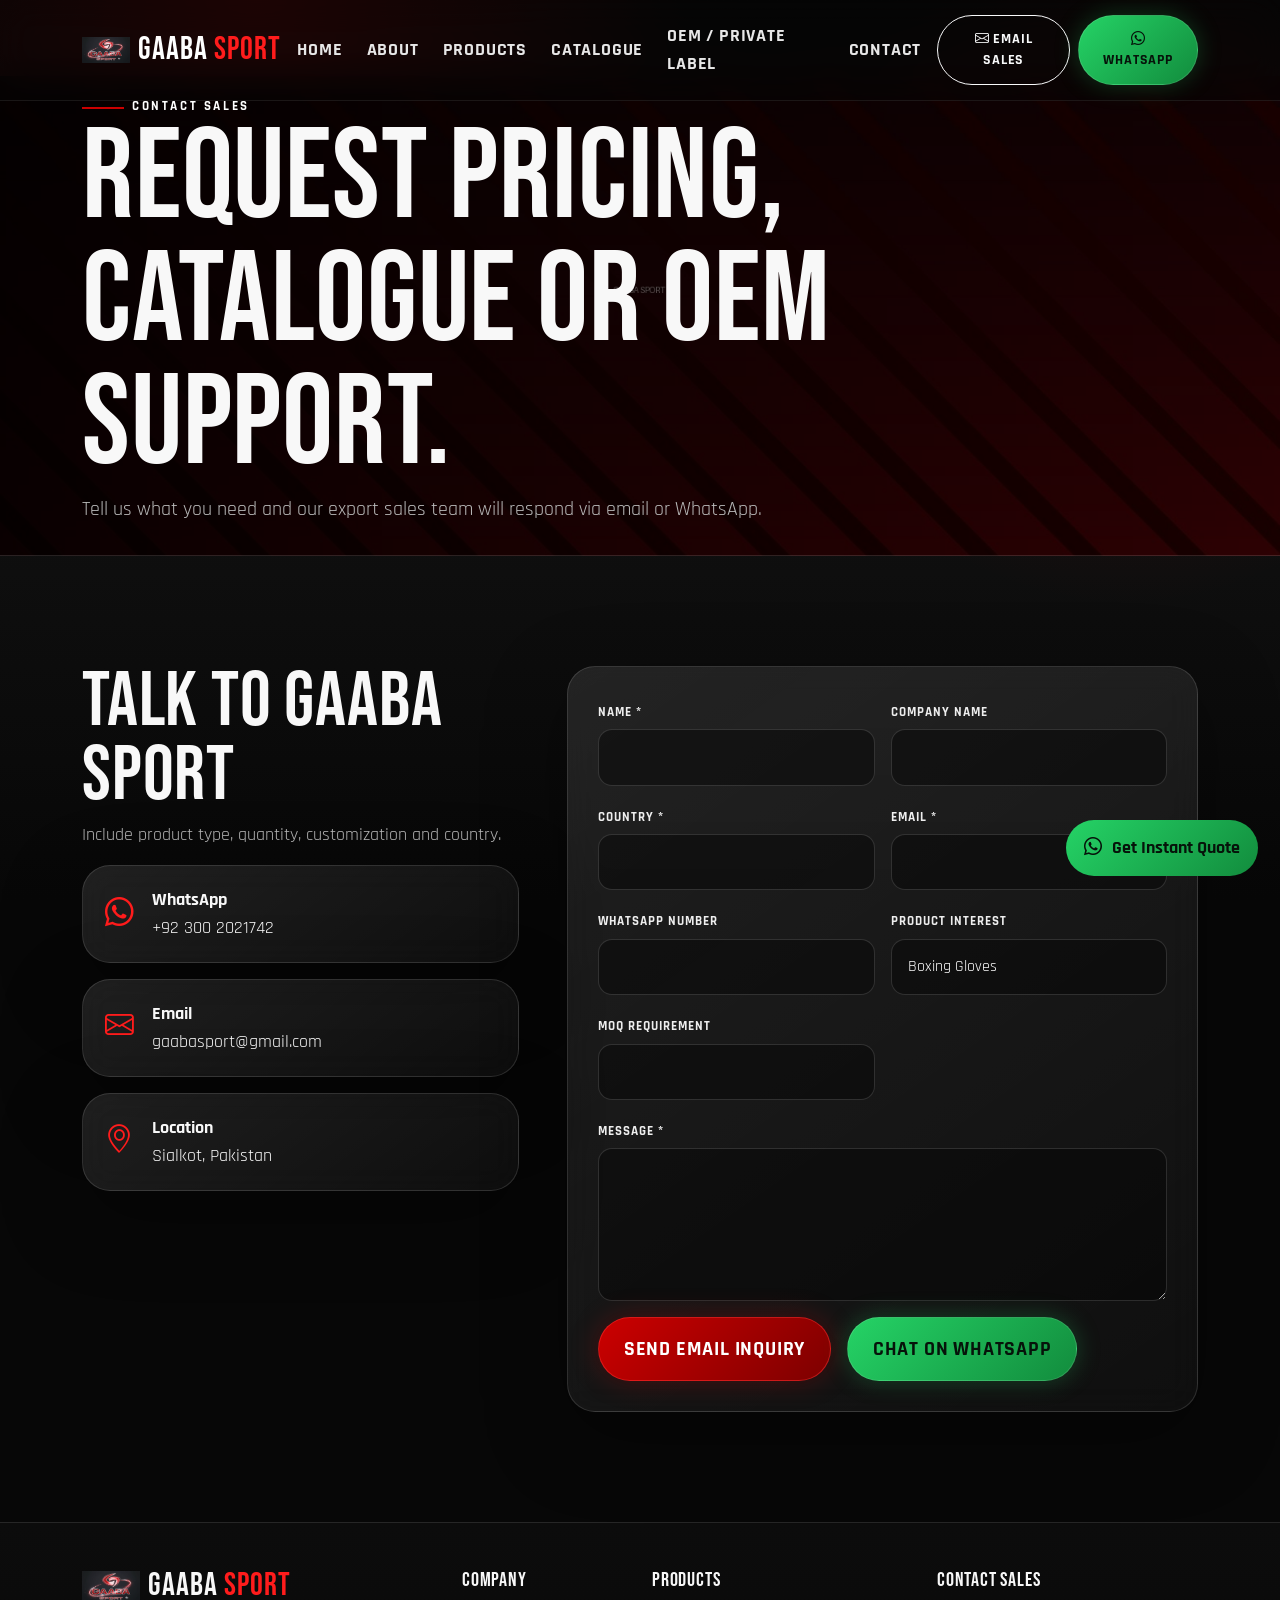
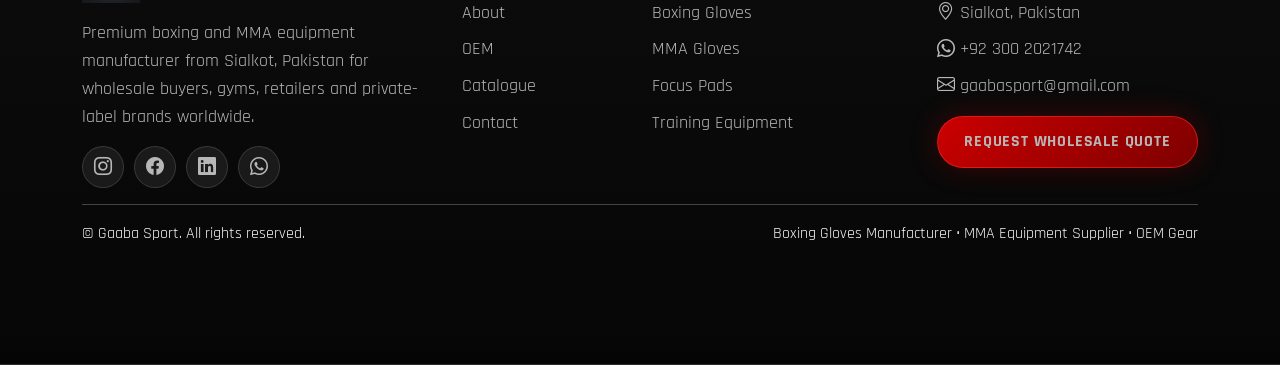
==== contact.html @ 2f082242 "Add files via upload" ====
<!doctype html><html lang="en"><head><meta charset="utf-8"><meta name="viewport" content="width=device-width,initial-scale=1"><meta name="theme-color" content="#070707"><meta name="robots" content="index,follow"><link rel="icon" href="img/logo.png"><link rel="preconnect" href="https://fonts.googleapis.com"><link rel="preconnect" href="https://fonts.gstatic.com" crossorigin><link href="https://fonts.googleapis.com/css2?family=Bebas+Neue&family=Crimson+Pro:wght@400;600;700&family=Rajdhani:wght@400;500;600;700&display=swap" rel="stylesheet"><link href="https://cdn.jsdelivr.net/npm/bootstrap@5.3.3/dist/css/bootstrap.min.css" rel="stylesheet"><link href="https://cdn.jsdelivr.net/npm/bootstrap-icons@1.11.3/font/bootstrap-icons.min.css" rel="stylesheet"><link rel="stylesheet" href="css/style.css"><title>Contact Gaaba Sport | Wholesale Boxing & MMA Gear Inquiry</title><meta name="description" content="Contact Gaaba Sport for wholesale boxing gloves, MMA equipment, custom gloves and catalogue requests."><meta name="keywords" content="boxing gloves manufacturer, MMA equipment supplier, wholesale boxing gear, custom boxing gloves, OEM combat sports equipment"><link rel="canonical" href="https://gaabasport.com/contact.html"><meta property="og:title" content="Contact Gaaba Sport | Wholesale Boxing & MMA Gear Inquiry"><meta property="og:description" content="Contact Gaaba Sport for wholesale boxing gloves, MMA equipment, custom gloves and catalogue requests."><meta property="og:image" content="https://gaabasport.com/img/og-cover.jpg"><script type="application/ld+json">{"@context":"https://schema.org","@type":"Organization","name":"Gaaba Sport","email":"mailto:gaabasport@gmail.com","telephone":"+92 300 2021742","address":{"@type":"PostalAddress","addressLocality":"Sialkot","addressCountry":"PK"}}</script></head><body><nav class="navbar navbar-expand-lg navbar-dark fixed-top gs-navbar"><div class="container"><a class="navbar-brand d-flex align-items-center gap-2" href="index.html"><img src="img/logo.png" class="brand-logo" alt="Gaaba Sport logo"><span class="brand-wordmark">Gaaba <b>Sport</b></span></a><button class="navbar-toggler" type="button" data-bs-toggle="collapse" data-bs-target="#mainNav"><span class="navbar-toggler-icon"></span></button><div class="collapse navbar-collapse" id="mainNav"><ul class="navbar-nav ms-auto align-items-lg-center gap-lg-2"><li><a class="nav-link" href="index.html">Home</a></li><li><a class="nav-link" href="about.html">About</a></li><li><a class="nav-link" href="products.html">Products</a></li><li><a class="nav-link" href="catalogue.html">Catalogue</a></li><li><a class="nav-link" href="oem.html">OEM / Private Label</a></li><li><a class="nav-link" href="contact.html">Contact</a></li><li><a class="btn btn-outline-light btn-sm" href="mailto:gaabasport@gmail.com"><i class="bi bi-envelope"></i> Email Sales</a></li><li><a class="btn btn-whatsapp btn-sm" href="https://wa.me/923002021742" target="_blank"><i class="bi bi-whatsapp"></i> WhatsApp</a></li></ul></div></div></nav><main class="page-main"><section class="page-hero"><div class="container"><span class="eyebrow">Contact Sales</span><h1>Request pricing, catalogue or OEM support.</h1><p>Tell us what you need and our export sales team will respond via email or WhatsApp.</p></div></section><section class="section-pad"><div class="container"><div class="row g-5"><div class="col-lg-5"><h2>Talk to Gaaba Sport</h2><p>Include product type, quantity, customization and country.</p><div class="contact-card"><i class="bi bi-whatsapp"></i><div><b>WhatsApp</b><a href="https://wa.me/923002021742" target="_blank">+92 300 2021742</a></div></div><div class="contact-card"><i class="bi bi-envelope"></i><div><b>Email</b><a href="mailto:gaabasport@gmail.com">gaabasport@gmail.com</a></div></div><div class="contact-card"><i class="bi bi-geo-alt"></i><div><b>Location</b><span>Sialkot, Pakistan</span></div></div></div><div class="col-lg-7"><form class="inquiry-form glass-panel" data-mailto="gaabasport@gmail.com"><div class="row g-3"><div class="col-md-6"><label>Name *</label><input name="Name" class="form-control" required></div><div class="col-md-6"><label>Company Name</label><input name="Company" class="form-control"></div><div class="col-md-6"><label>Country *</label><input name="Country" class="form-control" required></div><div class="col-md-6"><label>Email *</label><input type="email" name="Email" class="form-control" required></div><div class="col-md-6"><label>WhatsApp Number</label><input name="WhatsApp" class="form-control"></div><div class="col-md-6"><label>Product Interest</label><select name="Product Interest" class="form-select"><option>Boxing Gloves</option><option>MMA Gloves</option><option>Focus Pads</option><option>Head Guards</option><option>Punching Mitts</option><option>Training Equipment</option><option>OEM / Private Label</option></select></div><div class="col-md-6"><label>MOQ Requirement</label><input name="MOQ" class="form-control"></div><div class="col-12"><label>Message *</label><textarea name="Message" class="form-control" rows="5" required></textarea></div><div class="col-12 d-grid d-sm-flex gap-3"><button class="btn btn-red btn-lg">Send Email Inquiry</button><a class="btn btn-whatsapp btn-lg" href="https://wa.me/923002021742" target="_blank">Chat on WhatsApp</a></div></div></form></div></div></div></section></main><footer class="footer section-dark"><div class="container py-5"><div class="row g-4"><div class="col-lg-4"><div class="d-flex align-items-center gap-2 mb-3"><img src="img/logo.png" class="footer-logo" alt="logo"><h3 class="m-0 brand-wordmark">Gaaba <b>Sport</b></h3></div><p>Premium boxing and MMA equipment manufacturer from Sialkot, Pakistan for wholesale buyers, gyms, retailers and private-label brands worldwide.</p><div class="social-links"><a href="#"><i class="bi bi-instagram"></i></a><a href="#"><i class="bi bi-facebook"></i></a><a href="#"><i class="bi bi-linkedin"></i></a><a href="https://wa.me/923002021742"><i class="bi bi-whatsapp"></i></a></div></div><div class="col-6 col-lg-2"><h5>Company</h5><ul class="footer-links"><li><a href="about.html">About</a></li><li><a href="oem.html">OEM</a></li><li><a href="catalogue.html">Catalogue</a></li><li><a href="contact.html">Contact</a></li></ul></div><div class="col-6 col-lg-3"><h5>Products</h5><ul class="footer-links"><li>Boxing Gloves</li><li>MMA Gloves</li><li>Focus Pads</li><li>Training Equipment</li></ul></div><div class="col-lg-3"><h5>Contact Sales</h5><ul class="contact-list"><li><i class="bi bi-geo-alt"></i> Sialkot, Pakistan</li><li><i class="bi bi-whatsapp"></i> <a href="https://wa.me/923002021742" target="_blank">+92 300 2021742</a></li><li><i class="bi bi-envelope"></i> <a href="mailto:gaabasport@gmail.com">gaabasport@gmail.com</a></li></ul><a class="btn btn-red w-100" href="contact.html">Request Wholesale Quote</a></div></div><hr><div class="d-flex flex-column flex-md-row justify-content-between small"><span>© <span id="year"></span> Gaaba Sport. All rights reserved.</span><span>Boxing Gloves Manufacturer • MMA Equipment Supplier • OEM Gear</span></div></div></footer><a class="floating-whatsapp" href="https://wa.me/923002021742" target="_blank"><i class="bi bi-whatsapp"></i><span>Get Instant Quote</span></a><div class="mobile-sticky-cta d-lg-none"><a href="https://wa.me/923002021742" target="_blank"><i class="bi bi-whatsapp"></i> WhatsApp Inquiry</a><a href="mailto:gaabasport@gmail.com"><i class="bi bi-envelope"></i> Email Us</a></div><script src="https://cdn.jsdelivr.net/npm/bootstrap@5.3.3/dist/js/bootstrap.bundle.min.js"></script><script src="js/main.js"></script></body></html>
---- css/style.css ----
:root{--bg:#070707;--panel:rgba(255,255,255,.075);--text:#f8f8f8;--muted:#b7b7b7;--red:#cc0000;--red2:#ff1c1c;--green:#25d366;--line:rgba(255,255,255,.13);--bebas:'Bebas Neue',sans-serif;--raj:'Rajdhani',sans-serif}*{box-sizing:border-box}html{scroll-behavior:smooth}body{margin:0;background:var(--bg);color:var(--text);font-family:var(--raj);font-size:18px;line-height:1.55;overflow-x:hidden}body:before{content:"";position:fixed;inset:0;pointer-events:none;z-index:-2;background:radial-gradient(circle at 20% 0%,rgba(204,0,0,.22),transparent 32%),radial-gradient(circle at 88% 30%,rgba(204,0,0,.14),transparent 26%),linear-gradient(180deg,#060606,#111 48%,#070707)}a{color:inherit;text-decoration:none}img{max-width:100%;height:auto;display:block}h1,h2,h3,h4,h5{font-family:var(--bebas);letter-spacing:.8px;line-height:.96}h1{font-size:clamp(4rem,10vw,9.5rem)}h2{font-size:clamp(2.6rem,6vw,5rem)}h3{font-size:2.1rem}p{color:var(--muted)}.section-pad{padding:110px 0}.section-dark{background:linear-gradient(180deg,rgba(255,255,255,.025),rgba(0,0,0,.15));border-top:1px solid var(--line);border-bottom:1px solid var(--line)}.eyebrow{display:inline-flex;align-items:center;gap:.5rem;color:#fff;text-transform:uppercase;letter-spacing:2.6px;font-weight:700;font-size:.82rem}.eyebrow:before{content:"";width:42px;height:2px;background:var(--red)}.btn{border-radius:999px;font-weight:800;text-transform:uppercase;letter-spacing:.8px;padding:.82rem 1.25rem;border-width:1px;transition:.28s ease}.btn-lg{padding:1rem 1.55rem}.btn-red{background:linear-gradient(135deg,var(--red),#7d0000);border-color:rgba(255,50,50,.5);box-shadow:0 0 28px rgba(204,0,0,.28);color:#fff}.btn-red:hover{transform:translateY(-2px);box-shadow:0 0 44px rgba(204,0,0,.45);color:#fff}.btn-whatsapp{background:linear-gradient(135deg,var(--green),#128c3d);color:#06130a!important;border-color:rgba(255,255,255,.12);box-shadow:0 0 24px rgba(37,211,102,.25)}.gs-navbar{padding:14px 0;background:rgba(5,5,5,.46);backdrop-filter:blur(18px);border-bottom:1px solid rgba(255,255,255,.08);transition:.25s}.gs-navbar.scrolled{background:rgba(5,5,5,.92);padding:9px 0}.brand-logo{width:48px;height:48px;object-fit:contain}.brand-wordmark{font-family:var(--bebas);font-size:2rem;letter-spacing:1px}.brand-wordmark b{color:var(--red2);font-weight:400}.nav-link{font-weight:700;text-transform:uppercase;letter-spacing:.8px;color:#e7e7e7!important}.nav-link.active,.nav-link:hover{color:#fff!important;text-shadow:0 0 18px rgba(204,0,0,.8)}.hero-carousel,.hero-carousel .carousel-item{height:100vh;min-height:720px}.hero-bg{width:100%;height:100vh;min-height:720px;object-fit:cover;filter:contrast(1.12) saturate(.95);animation:heroZoom 9s ease-in-out infinite}.hero-overlay{position:absolute;inset:0;background:linear-gradient(90deg,rgba(0,0,0,.92),rgba(0,0,0,.62) 44%,rgba(0,0,0,.2)),linear-gradient(0deg,rgba(7,7,7,1),rgba(7,7,7,.08) 32%,rgba(204,0,0,.18))}.hero-smoke{position:absolute;inset:0;background:radial-gradient(circle at 18% 80%,rgba(204,0,0,.30),transparent 28%),radial-gradient(circle at 70% 20%,rgba(255,255,255,.10),transparent 25%);mix-blend-mode:screen;opacity:.72}.hero-content{position:absolute;inset:0;display:flex;align-items:center;padding-top:72px}.hero-content h1{margin:.2em 0 .08em;text-shadow:0 24px 50px #000}.hero-content p{font-size:1.35rem;max-width:680px;color:#dfdfdf}.hero-actions{display:flex;gap:16px;flex-wrap:wrap;margin-top:34px}.carousel-item.active .eyebrow,.carousel-item.active h1,.carousel-item.active p,.carousel-item.active .hero-actions{animation:fadeUp .9s both}.carousel-indicators [data-bs-target]{height:4px;width:46px;border-radius:999px;background:#fff;opacity:.35}.carousel-indicators .active{background:var(--red2);opacity:1}@keyframes heroZoom{0%,100%{transform:scale(1)}50%{transform:scale(1.075)}}@keyframes fadeUp{from{opacity:0;transform:translateY(32px)}to{opacity:1;transform:none}}.stats-strip{padding:58px 0}.stat{padding:26px;border:1px solid var(--line);background:var(--panel);border-radius:22px}.stat span{font-family:var(--bebas);font-size:4rem}.section-heading{max-width:760px;margin-bottom:52px}.product-card,.value-card,.process-card,.contact-card,.glass-panel{background:linear-gradient(145deg,rgba(255,255,255,.10),rgba(255,255,255,.035));border:1px solid var(--line);box-shadow:0 24px 80px rgba(0,0,0,.35);backdrop-filter:blur(16px);border-radius:28px}.product-card{overflow:hidden;transition:.32s}.product-card:hover{transform:translateY(-10px);border-color:rgba(204,0,0,.55)}.product-image-wrap{position:relative;display:block;aspect-ratio:1.15/1;background:#111;overflow:hidden}.product-image-wrap img{width:100%;height:100%;object-fit:cover;transition:.45s}.product-card:hover img{transform:scale(1.08)}.moq-badge{position:absolute;top:18px;right:18px;background:rgba(204,0,0,.92);padding:.38rem .8rem;border-radius:999px;font-weight:800;font-size:.8rem}.product-body{padding:26px}.model{color:var(--red2);font-weight:800;letter-spacing:1.4px}.product-body ul,.check-list{padding-left:0;list-style:none}.product-body li,.check-list li{color:#cfcfcf;margin:.45rem 0;position:relative;padding-left:24px}.product-body li:before,.check-list li:before{content:"\F26A";font-family:"bootstrap-icons";position:absolute;left:0;color:var(--red2)}.image-frame,.catalogue-cover{border-radius:34px;overflow:hidden;border:1px solid var(--line);box-shadow:0 26px 80px rgba(0,0,0,.5)}.image-frame img{width:100%;min-height:430px;object-fit:cover}.cta-band .glass-panel{padding:44px}.page-main{padding-top:76px}.page-hero{min-height:480px;display:flex;align-items:center;background:linear-gradient(90deg,rgba(0,0,0,.88),rgba(0,0,0,.45)),url('../img/page-hero.jpg') center/cover;border-bottom:1px solid var(--line)}.page-hero h1{max-width:1050px}.page-hero p{max-width:720px;font-size:1.25rem}.product-detail{padding-top:150px}.product-gallery{background:#090909;border:1px solid var(--line);border-radius:32px;padding:16px}.main-product-img{width:100%;border-radius:24px;aspect-ratio:1/1;object-fit:cover}.thumb-row{display:grid;grid-template-columns:repeat(3,1fr);gap:12px;margin-top:12px}.thumb-row img{aspect-ratio:1/1;object-fit:cover;border-radius:16px;border:1px solid var(--line);cursor:pointer}.spec-grid{display:grid;grid-template-columns:repeat(2,1fr);gap:14px;margin:28px 0}.spec-grid div{background:var(--panel);border:1px solid var(--line);border-radius:18px;padding:18px}.spec-grid b{display:block;text-transform:uppercase}.spec-grid span{color:var(--muted)}.process-card{padding:28px}.process-card span{font-family:var(--bebas);font-size:3rem;color:var(--red2)}.contact-card{padding:20px 22px;display:flex;gap:18px;align-items:center;margin-bottom:16px}.contact-card i{font-size:1.8rem;color:var(--red2)}.contact-card b{display:block}.inquiry-form{padding:30px}.inquiry-form label{font-weight:800;text-transform:uppercase;font-size:.82rem;letter-spacing:1px;color:#eee;margin-bottom:6px}.form-control,.form-select{background:rgba(0,0,0,.38);border:1px solid rgba(255,255,255,.14);color:#fff;border-radius:14px;padding:.95rem 1rem}.form-control:focus,.form-select:focus{background:#090909;color:#fff;border-color:var(--red2);box-shadow:0 0 0 .25rem rgba(204,0,0,.18),0 0 24px rgba(204,0,0,.22)}.form-select option{color:#111}.footer{padding-bottom:70px}.footer-logo{width:58px}.footer-links,.contact-list{padding:0;list-style:none}.footer-links li,.contact-list li{margin:.55rem 0;color:var(--muted)}.footer a{color:var(--muted)}.social-links{display:flex;gap:10px}.social-links a{width:42px;height:42px;border-radius:50%;display:grid;place-items:center;background:var(--panel);border:1px solid var(--line)}.floating-whatsapp{position:fixed;right:22px;bottom:24px;z-index:1050;display:flex;align-items:center;gap:10px;background:linear-gradient(135deg,var(--green),#128c3d);color:#06130a!important;border-radius:999px;padding:14px 18px;font-weight:900;animation:pulse 2s infinite}@keyframes pulse{0%{box-shadow:0 0 0 0 rgba(37,211,102,.62)}70%{box-shadow:0 0 0 18px rgba(37,211,102,0)}100%{box-shadow:0 0 0 0 rgba(37,211,102,0)}}.mobile-sticky-cta{position:fixed;left:0;right:0;bottom:0;z-index:1040;display:grid;grid-template-columns:1fr 1fr;background:#050505;border-top:1px solid var(--line)}.mobile-sticky-cta a{text-align:center;padding:13px 8px;font-weight:900}.mobile-sticky-cta a:first-child{background:var(--green);color:#06130a}.mobile-sticky-cta a:last-child{background:#151515;color:#fff}@media(max-width:991.98px){.navbar-collapse{background:rgba(5,5,5,.96);border:1px solid var(--line);border-radius:22px;margin-top:12px;padding:16px}.hero-carousel,.hero-carousel .carousel-item,.hero-bg{min-height:760px}.section-pad{padding:78px 0}.floating-whatsapp{display:none}.footer{padding-bottom:92px}}@media(max-width:575.98px){h1{font-size:4rem}.hero-content p{font-size:1.08rem}.hero-actions .btn{width:100%}.spec-grid{grid-template-columns:1fr}.cta-band .glass-panel{padding:28px}}
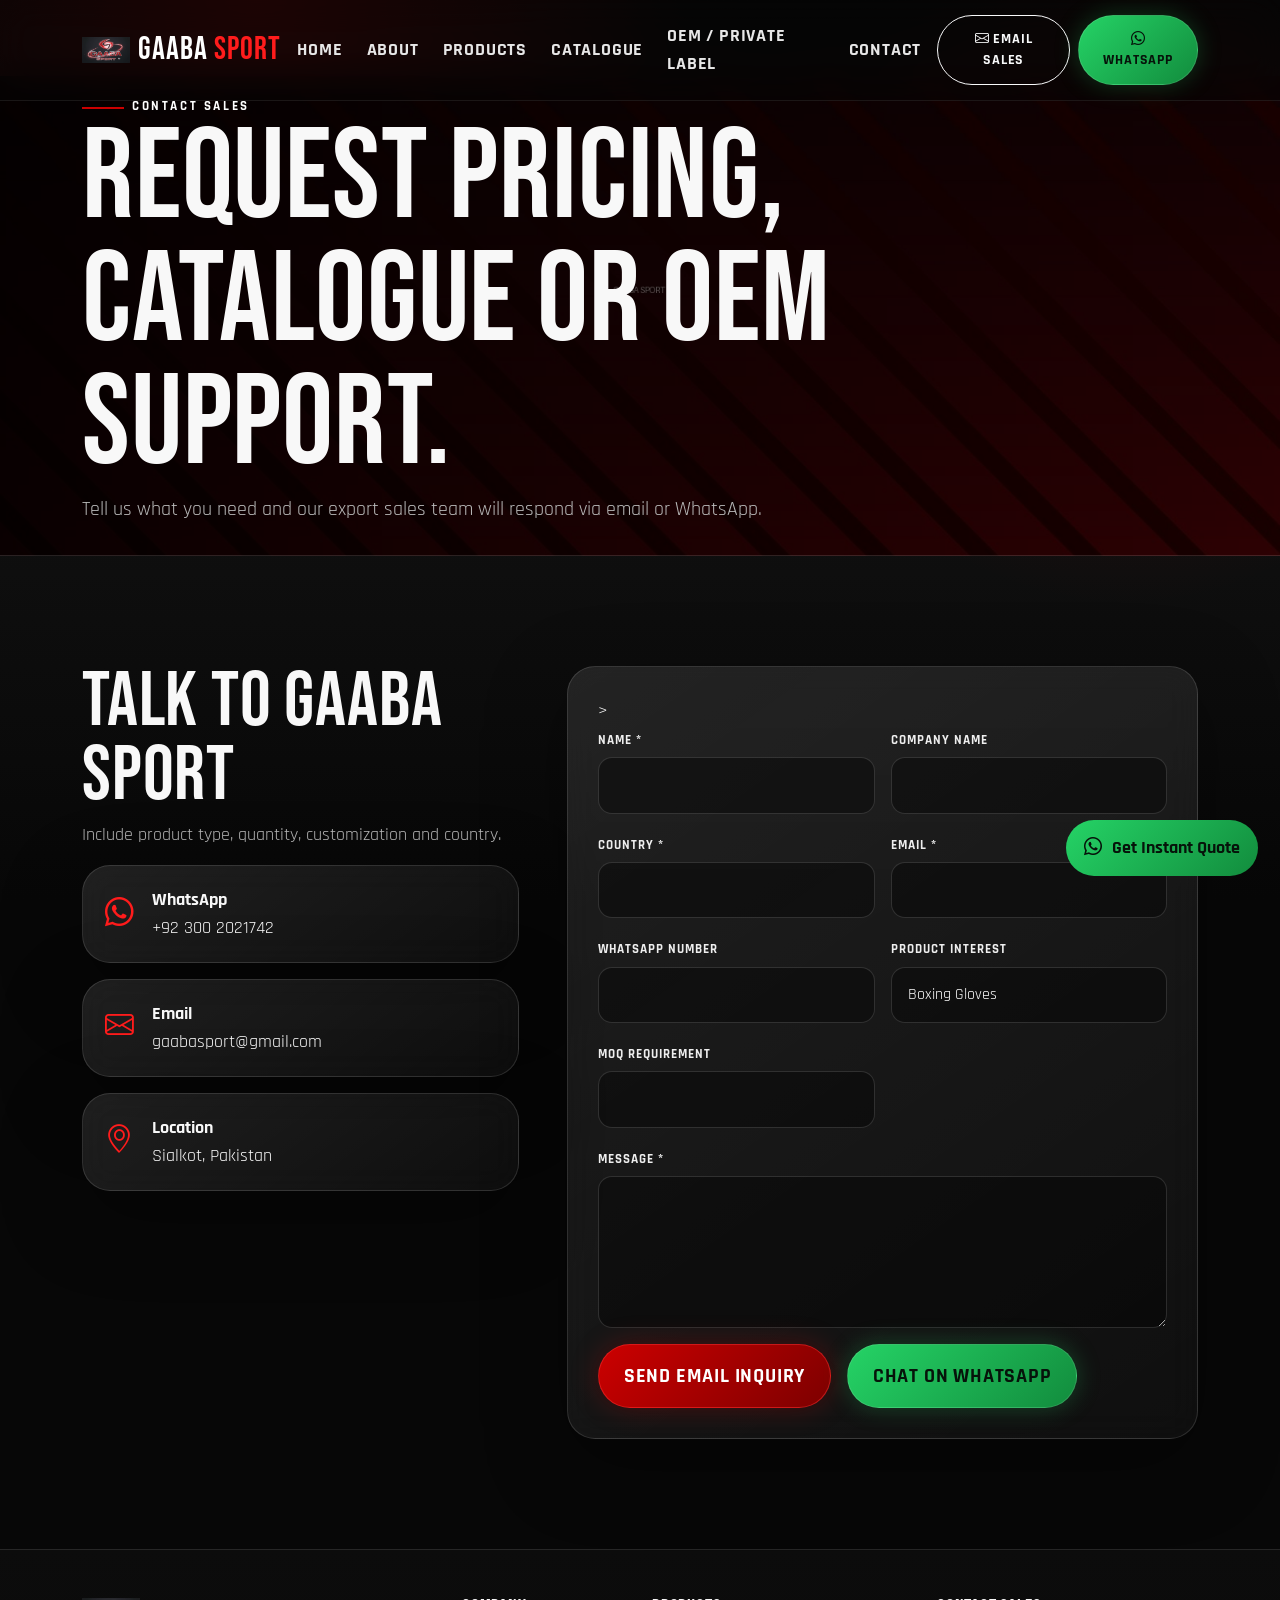
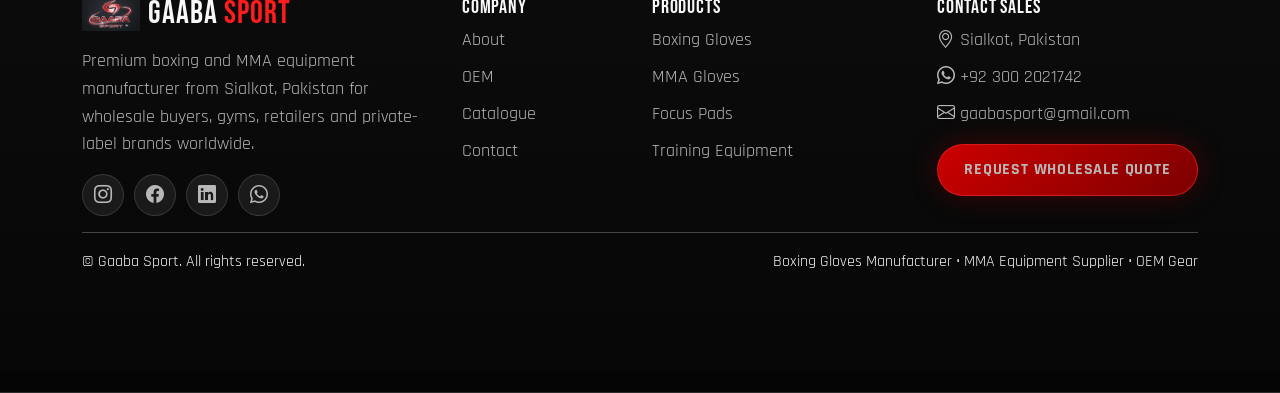
==== commit 0b96aac9: "Update contact.html" ====
--- a/contact.html
+++ b/contact.html
@@ -1 +1 @@
-<!doctype html><html lang="en"><head><meta charset="utf-8"><meta name="viewport" content="width=device-width,initial-scale=1"><meta name="theme-color" content="#070707"><meta name="robots" content="index,follow"><link rel="icon" href="img/logo.png"><link rel="preconnect" href="https://fonts.googleapis.com"><link rel="preconnect" href="https://fonts.gstatic.com" crossorigin><link href="https://fonts.googleapis.com/css2?family=Bebas+Neue&family=Crimson+Pro:wght@400;600;700&family=Rajdhani:wght@400;500;600;700&display=swap" rel="stylesheet"><link href="https://cdn.jsdelivr.net/npm/bootstrap@5.3.3/dist/css/bootstrap.min.css" rel="stylesheet"><link href="https://cdn.jsdelivr.net/npm/bootstrap-icons@1.11.3/font/bootstrap-icons.min.css" rel="stylesheet"><link rel="stylesheet" href="css/style.css"><title>Contact Gaaba Sport | Wholesale Boxing & MMA Gear Inquiry</title><meta name="description" content="Contact Gaaba Sport for wholesale boxing gloves, MMA equipment, custom gloves and catalogue requests."><meta name="keywords" content="boxing gloves manufacturer, MMA equipment supplier, wholesale boxing gear, custom boxing gloves, OEM combat sports equipment"><link rel="canonical" href="https://gaabasport.com/contact.html"><meta property="og:title" content="Contact Gaaba Sport | Wholesale Boxing & MMA Gear Inquiry"><meta property="og:description" content="Contact Gaaba Sport for wholesale boxing gloves, MMA equipment, custom gloves and catalogue requests."><meta property="og:image" content="https://gaabasport.com/img/og-cover.jpg"><script type="application/ld+json">{"@context":"https://schema.org","@type":"Organization","name":"Gaaba Sport","email":"mailto:gaabasport@gmail.com","telephone":"+92 300 2021742","address":{"@type":"PostalAddress","addressLocality":"Sialkot","addressCountry":"PK"}}</script></head><body><nav class="navbar navbar-expand-lg navbar-dark fixed-top gs-navbar"><div class="container"><a class="navbar-brand d-flex align-items-center gap-2" href="index.html"><img src="img/logo.png" class="brand-logo" alt="Gaaba Sport logo"><span class="brand-wordmark">Gaaba <b>Sport</b></span></a><button class="navbar-toggler" type="button" data-bs-toggle="collapse" data-bs-target="#mainNav"><span class="navbar-toggler-icon"></span></button><div class="collapse navbar-collapse" id="mainNav"><ul class="navbar-nav ms-auto align-items-lg-center gap-lg-2"><li><a class="nav-link" href="index.html">Home</a></li><li><a class="nav-link" href="about.html">About</a></li><li><a class="nav-link" href="products.html">Products</a></li><li><a class="nav-link" href="catalogue.html">Catalogue</a></li><li><a class="nav-link" href="oem.html">OEM / Private Label</a></li><li><a class="nav-link" href="contact.html">Contact</a></li><li><a class="btn btn-outline-light btn-sm" href="mailto:gaabasport@gmail.com"><i class="bi bi-envelope"></i> Email Sales</a></li><li><a class="btn btn-whatsapp btn-sm" href="https://wa.me/923002021742" target="_blank"><i class="bi bi-whatsapp"></i> WhatsApp</a></li></ul></div></div></nav><main class="page-main"><section class="page-hero"><div class="container"><span class="eyebrow">Contact Sales</span><h1>Request pricing, catalogue or OEM support.</h1><p>Tell us what you need and our export sales team will respond via email or WhatsApp.</p></div></section><section class="section-pad"><div class="container"><div class="row g-5"><div class="col-lg-5"><h2>Talk to Gaaba Sport</h2><p>Include product type, quantity, customization and country.</p><div class="contact-card"><i class="bi bi-whatsapp"></i><div><b>WhatsApp</b><a href="https://wa.me/923002021742" target="_blank">+92 300 2021742</a></div></div><div class="contact-card"><i class="bi bi-envelope"></i><div><b>Email</b><a href="mailto:gaabasport@gmail.com">gaabasport@gmail.com</a></div></div><div class="contact-card"><i class="bi bi-geo-alt"></i><div><b>Location</b><span>Sialkot, Pakistan</span></div></div></div><div class="col-lg-7"><form class="inquiry-form glass-panel" data-mailto="gaabasport@gmail.com"><div class="row g-3"><div class="col-md-6"><label>Name *</label><input name="Name" class="form-control" required></div><div class="col-md-6"><label>Company Name</label><input name="Company" class="form-control"></div><div class="col-md-6"><label>Country *</label><input name="Country" class="form-control" required></div><div class="col-md-6"><label>Email *</label><input type="email" name="Email" class="form-control" required></div><div class="col-md-6"><label>WhatsApp Number</label><input name="WhatsApp" class="form-control"></div><div class="col-md-6"><label>Product Interest</label><select name="Product Interest" class="form-select"><option>Boxing Gloves</option><option>MMA Gloves</option><option>Focus Pads</option><option>Head Guards</option><option>Punching Mitts</option><option>Training Equipment</option><option>OEM / Private Label</option></select></div><div class="col-md-6"><label>MOQ Requirement</label><input name="MOQ" class="form-control"></div><div class="col-12"><label>Message *</label><textarea name="Message" class="form-control" rows="5" required></textarea></div><div class="col-12 d-grid d-sm-flex gap-3"><button class="btn btn-red btn-lg">Send Email Inquiry</button><a class="btn btn-whatsapp btn-lg" href="https://wa.me/923002021742" target="_blank">Chat on WhatsApp</a></div></div></form></div></div></div></section></main><footer class="footer section-dark"><div class="container py-5"><div class="row g-4"><div class="col-lg-4"><div class="d-flex align-items-center gap-2 mb-3"><img src="img/logo.png" class="footer-logo" alt="logo"><h3 class="m-0 brand-wordmark">Gaaba <b>Sport</b></h3></div><p>Premium boxing and MMA equipment manufacturer from Sialkot, Pakistan for wholesale buyers, gyms, retailers and private-label brands worldwide.</p><div class="social-links"><a href="#"><i class="bi bi-instagram"></i></a><a href="#"><i class="bi bi-facebook"></i></a><a href="#"><i class="bi bi-linkedin"></i></a><a href="https://wa.me/923002021742"><i class="bi bi-whatsapp"></i></a></div></div><div class="col-6 col-lg-2"><h5>Company</h5><ul class="footer-links"><li><a href="about.html">About</a></li><li><a href="oem.html">OEM</a></li><li><a href="catalogue.html">Catalogue</a></li><li><a href="contact.html">Contact</a></li></ul></div><div class="col-6 col-lg-3"><h5>Products</h5><ul class="footer-links"><li>Boxing Gloves</li><li>MMA Gloves</li><li>Focus Pads</li><li>Training Equipment</li></ul></div><div class="col-lg-3"><h5>Contact Sales</h5><ul class="contact-list"><li><i class="bi bi-geo-alt"></i> Sialkot, Pakistan</li><li><i class="bi bi-whatsapp"></i> <a href="https://wa.me/923002021742" target="_blank">+92 300 2021742</a></li><li><i class="bi bi-envelope"></i> <a href="mailto:gaabasport@gmail.com">gaabasport@gmail.com</a></li></ul><a class="btn btn-red w-100" href="contact.html">Request Wholesale Quote</a></div></div><hr><div class="d-flex flex-column flex-md-row justify-content-between small"><span>© <span id="year"></span> Gaaba Sport. All rights reserved.</span><span>Boxing Gloves Manufacturer • MMA Equipment Supplier • OEM Gear</span></div></div></footer><a class="floating-whatsapp" href="https://wa.me/923002021742" target="_blank"><i class="bi bi-whatsapp"></i><span>Get Instant Quote</span></a><div class="mobile-sticky-cta d-lg-none"><a href="https://wa.me/923002021742" target="_blank"><i class="bi bi-whatsapp"></i> WhatsApp Inquiry</a><a href="mailto:gaabasport@gmail.com"><i class="bi bi-envelope"></i> Email Us</a></div><script src="https://cdn.jsdelivr.net/npm/bootstrap@5.3.3/dist/js/bootstrap.bundle.min.js"></script><script src="js/main.js"></script></body></html>+<!doctype html><html lang="en"><head><meta charset="utf-8"><meta name="viewport" content="width=device-width,initial-scale=1"><meta name="theme-color" content="#070707"><meta name="robots" content="index,follow"><link rel="icon" href="img/logo.png"><link rel="preconnect" href="https://fonts.googleapis.com"><link rel="preconnect" href="https://fonts.gstatic.com" crossorigin><link href="https://fonts.googleapis.com/css2?family=Bebas+Neue&family=Crimson+Pro:wght@400;600;700&family=Rajdhani:wght@400;500;600;700&display=swap" rel="stylesheet"><link href="https://cdn.jsdelivr.net/npm/bootstrap@5.3.3/dist/css/bootstrap.min.css" rel="stylesheet"><link href="https://cdn.jsdelivr.net/npm/bootstrap-icons@1.11.3/font/bootstrap-icons.min.css" rel="stylesheet"><link rel="stylesheet" href="css/style.css"><title>Contact Gaaba Sport | Wholesale Boxing & MMA Gear Inquiry</title><meta name="description" content="Contact Gaaba Sport for wholesale boxing gloves, MMA equipment, custom gloves and catalogue requests."><meta name="keywords" content="boxing gloves manufacturer, MMA equipment supplier, wholesale boxing gear, custom boxing gloves, OEM combat sports equipment"><link rel="canonical" href="https://gaabasport.com/contact.html"><meta property="og:title" content="Contact Gaaba Sport | Wholesale Boxing & MMA Gear Inquiry"><meta property="og:description" content="Contact Gaaba Sport for wholesale boxing gloves, MMA equipment, custom gloves and catalogue requests."><meta property="og:image" content="https://gaabasport.com/img/og-cover.jpg"><script type="application/ld+json">{"@context":"https://schema.org","@type":"Organization","name":"Gaaba Sport","email":"mailto:gaabasport@gmail.com","telephone":"+92 300 2021742","address":{"@type":"PostalAddress","addressLocality":"Sialkot","addressCountry":"PK"}}</script></head><body><nav class="navbar navbar-expand-lg navbar-dark fixed-top gs-navbar"><div class="container"><a class="navbar-brand d-flex align-items-center gap-2" href="index.html"><img src="img/logo.png" class="brand-logo" alt="Gaaba Sport logo"><span class="brand-wordmark">Gaaba <b>Sport</b></span></a><button class="navbar-toggler" type="button" data-bs-toggle="collapse" data-bs-target="#mainNav"><span class="navbar-toggler-icon"></span></button><div class="collapse navbar-collapse" id="mainNav"><ul class="navbar-nav ms-auto align-items-lg-center gap-lg-2"><li><a class="nav-link" href="index.html">Home</a></li><li><a class="nav-link" href="about.html">About</a></li><li><a class="nav-link" href="products.html">Products</a></li><li><a class="nav-link" href="catalogue.html">Catalogue</a></li><li><a class="nav-link" href="oem.html">OEM / Private Label</a></li><li><a class="nav-link" href="contact.html">Contact</a></li><li><a class="btn btn-outline-light btn-sm" href="mailto:gaabasport@gmail.com"><i class="bi bi-envelope"></i> Email Sales</a></li><li><a class="btn btn-whatsapp btn-sm" href="https://wa.me/923002021742" target="_blank"><i class="bi bi-whatsapp"></i> WhatsApp</a></li></ul></div></div></nav><main class="page-main"><section class="page-hero"><div class="container"><span class="eyebrow">Contact Sales</span><h1>Request pricing, catalogue or OEM support.</h1><p>Tell us what you need and our export sales team will respond via email or WhatsApp.</p></div></section><section class="section-pad"><div class="container"><div class="row g-5"><div class="col-lg-5"><h2>Talk to Gaaba Sport</h2><p>Include product type, quantity, customization and country.</p><div class="contact-card"><i class="bi bi-whatsapp"></i><div><b>WhatsApp</b><a href="https://wa.me/923002021742" target="_blank">+92 300 2021742</a></div></div><div class="contact-card"><i class="bi bi-envelope"></i><div><b>Email</b><a href="mailto:gaabasport@gmail.com">gaabasport@gmail.com</a></div></div><div class="contact-card"><i class="bi bi-geo-alt"></i><div><b>Location</b><span>Sialkot, Pakistan</span></div></div></div><div class="col-lg-7"><form class="inquiry-form glass-panel" action="https://formspree.io/f/xykovlzw" method="POST">><div class="row g-3"><div class="col-md-6"><label>Name *</label><input name="Name" class="form-control" required></div><div class="col-md-6"><label>Company Name</label><input name="Company" class="form-control"></div><div class="col-md-6"><label>Country *</label><input name="Country" class="form-control" required></div><div class="col-md-6"><label>Email *</label><input type="email" name="Email" class="form-control" required></div><div class="col-md-6"><label>WhatsApp Number</label><input name="WhatsApp" class="form-control"></div><div class="col-md-6"><label>Product Interest</label><select name="Product Interest" class="form-select"><option>Boxing Gloves</option><option>MMA Gloves</option><option>Focus Pads</option><option>Head Guards</option><option>Punching Mitts</option><option>Training Equipment</option><option>OEM / Private Label</option></select></div><div class="col-md-6"><label>MOQ Requirement</label><input name="MOQ" class="form-control"></div><div class="col-12"><label>Message *</label><textarea name="Message" class="form-control" rows="5" required></textarea></div><div class="col-12 d-grid d-sm-flex gap-3"><button class="btn btn-red btn-lg">Send Email Inquiry</button><a class="btn btn-whatsapp btn-lg" href="https://wa.me/923002021742" target="_blank">Chat on WhatsApp</a></div></div></form></div></div></div></section></main><footer class="footer section-dark"><div class="container py-5"><div class="row g-4"><div class="col-lg-4"><div class="d-flex align-items-center gap-2 mb-3"><img src="img/logo.png" class="footer-logo" alt="logo"><h3 class="m-0 brand-wordmark">Gaaba <b>Sport</b></h3></div><p>Premium boxing and MMA equipment manufacturer from Sialkot, Pakistan for wholesale buyers, gyms, retailers and private-label brands worldwide.</p><div class="social-links"><a href="#"><i class="bi bi-instagram"></i></a><a href="#"><i class="bi bi-facebook"></i></a><a href="#"><i class="bi bi-linkedin"></i></a><a href="https://wa.me/923002021742"><i class="bi bi-whatsapp"></i></a></div></div><div class="col-6 col-lg-2"><h5>Company</h5><ul class="footer-links"><li><a href="about.html">About</a></li><li><a href="oem.html">OEM</a></li><li><a href="catalogue.html">Catalogue</a></li><li><a href="contact.html">Contact</a></li></ul></div><div class="col-6 col-lg-3"><h5>Products</h5><ul class="footer-links"><li>Boxing Gloves</li><li>MMA Gloves</li><li>Focus Pads</li><li>Training Equipment</li></ul></div><div class="col-lg-3"><h5>Contact Sales</h5><ul class="contact-list"><li><i class="bi bi-geo-alt"></i> Sialkot, Pakistan</li><li><i class="bi bi-whatsapp"></i> <a href="https://wa.me/923002021742" target="_blank">+92 300 2021742</a></li><li><i class="bi bi-envelope"></i> <a href="mailto:gaabasport@gmail.com">gaabasport@gmail.com</a></li></ul><a class="btn btn-red w-100" href="contact.html">Request Wholesale Quote</a></div></div><hr><div class="d-flex flex-column flex-md-row justify-content-between small"><span>© <span id="year"></span> Gaaba Sport. All rights reserved.</span><span>Boxing Gloves Manufacturer • MMA Equipment Supplier • OEM Gear</span></div></div></footer><a class="floating-whatsapp" href="https://wa.me/923002021742" target="_blank"><i class="bi bi-whatsapp"></i><span>Get Instant Quote</span></a><div class="mobile-sticky-cta d-lg-none"><a href="https://wa.me/923002021742" target="_blank"><i class="bi bi-whatsapp"></i> WhatsApp Inquiry</a><a href="mailto:gaabasport@gmail.com"><i class="bi bi-envelope"></i> Email Us</a></div><script src="https://cdn.jsdelivr.net/npm/bootstrap@5.3.3/dist/js/bootstrap.bundle.min.js"></script><script src="js/main.js"></script></body></html>
